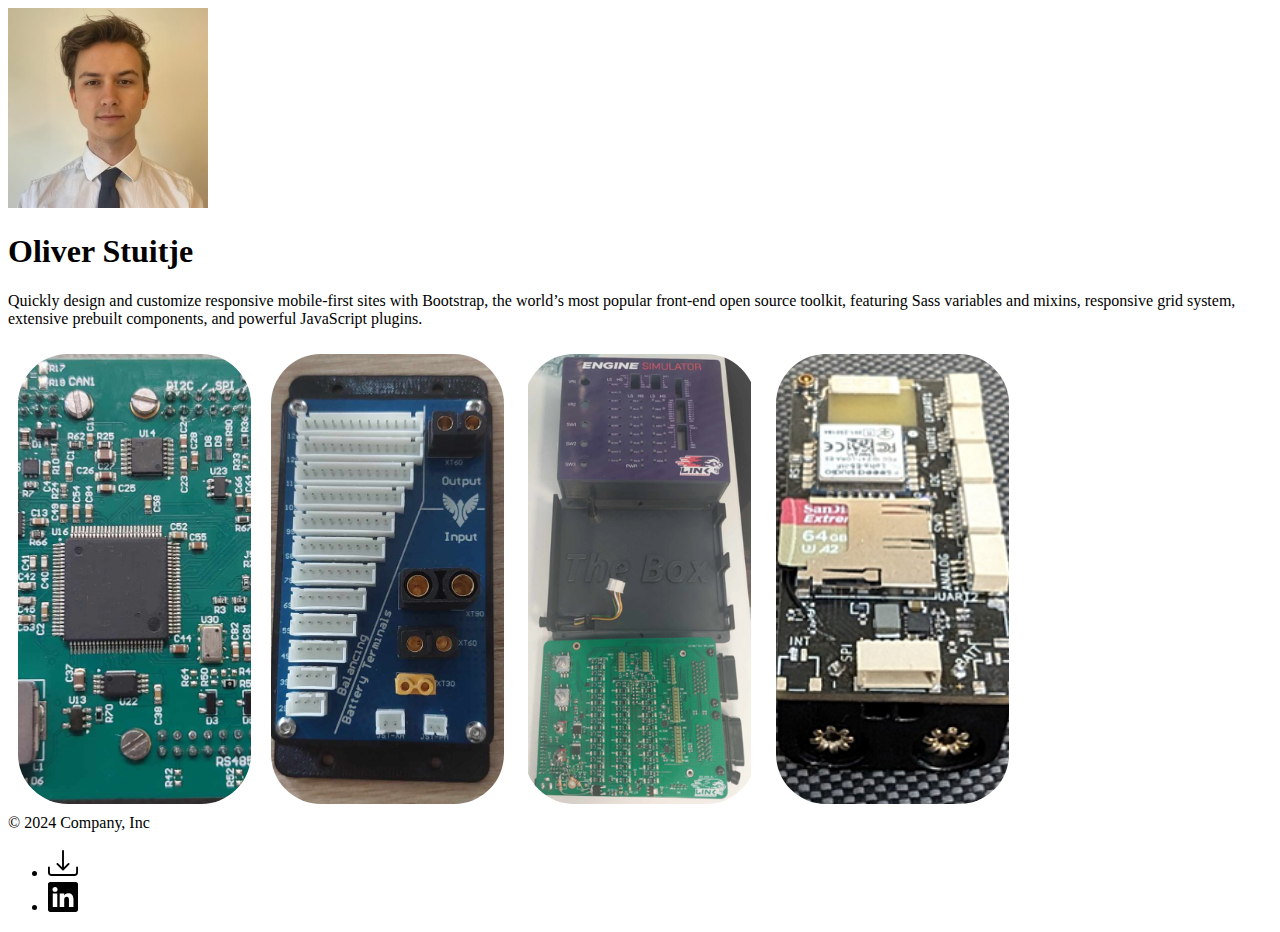
==== index.html @ b114d4f7 "Major update" ====
<!DOCTYPE html>
<html lang="en">

<head>
  <meta charset="UTF-8">
  <meta name="viewport" content="width=device-width, initial-scale=1.0">
  <title>Bootstrap Components</title>
  <link href="https://cdn.jsdelivr.net/npm/bootstrap@5.3.0-alpha2/dist/css/bootstrap.min.css" rel="stylesheet"
    integrity="sha384-aFq/bzH65dt+w6FI2ooMVUpc+21e0SRygnTpmBvdBgSdnuTN7QbdgL+OapgHtvPp" crossorigin="anonymous">
  <style>
  .feature-icon {
    width: 4rem;
    height: 4rem;
    border-radius: .75rem;
  }

  .my-container {
    display: flex;
  }

  .panel {
    background-size: auto 100%;
    background-position: center;
    background-repeat: no-repeat;
    height: 50vh;
    border-radius: 50px;
    overflow: hidden;
    color: aliceblue;
    cursor: pointer;
    flex: 0.5;
    margin: 10px;
    position: relative;
    transition: flex 0.7s ease-in;
  }

  .panel h3 {
    font-size: 24px;
    position: absolute;
    bottom: 20px;
    left: 20px;
    margin: 0;
    opacity: 0;
  }

  .panel.active {
    flex: 6;
    /* border-radius: 25px; */
  }
  
  .panel.active h3 {
    opacity: 1;
  }

  @media (max-width: 770px) {
    .panel:nth-of-type(2), .panel:nth-of-type(5) {
      display: none;
    }
  }


  </style>

</head>

<body>
  <!-- main title -->
  <section id="title">
    <div class="container">
      <div class="px-4 py-5 my-5 text-center">
        <img class="d-block mx-auto mb-4 myself" src="assets/images/myself.jpg" alt="picture of oliver stuitje" width="200" height="200" class="rounded-circle">
        <h1 class="display-5 fw-bold text-body-emphasis">Oliver Stuitje</h1>
        <div class="col-lg-6 mx-auto">
          <p class="lead mb-4">Quickly design and customize responsive mobile-first sites with Bootstrap, the world’s most popular front-end open source toolkit, featuring Sass variables and mixins, responsive grid system, extensive prebuilt components, and powerful JavaScript plugins.</p>
          <div class="d-grid gap-2 d-sm-flex justify-content-sm-center">
          </div>
        </div>
      </div>    
    </div>
  </section>

  <!-- expanding cards -->
  <section id="expandable-cards">
    <div class="container">
      <div class="my-container">
        <div class="panel" style="background-image: url('assets/images/Blackbox1.png')">
          <h3>Aircraft Blackbox - Kea Aerospace</h3>
        </div>
        <div class="panel" style="background-image: url('assets/images/break_board.jpg')">
          <h3>Explore the world</h3>
        </div>
        <div class="panel" style="background-image: url('assets/images/Link.png')">
          <h3>Explore the world</h3>
        </div>
        <div class="panel" style="background-image: url('assets/images/homemade_datalogger.png')">
          <h3>Explore the world</h3>
        </div>
        <div class="panel" style="background-image: url('assets/images/tvc.jpg')">
          <h3>Explore the world</h3>
        </div>
      </div>
    </div>
  </section>

  <div class="container">
    <footer class="d-flex flex-wrap justify-content-between align-items-center py-3 my-4 border-top">
      <div class="col-md-4 d-flex align-items-center">
        <a href="/" class="mb-3 me-2 mb-md-0 text-body-secondary text-decoration-none lh-1">
        </a>
        <span class="mb-3 mb-md-0 text-body-secondary">© 2024 Company, Inc</span>
      </div>
  
      <ul class="nav col-md-4 justify-content-end list-unstyled d-flex">
        <li class="ms-3"><a class="text-body-secondary" href="#"><img src="./download.svg" alt="moveit brand icon" height="30"></a></li>
        <li class="ms-3"><a class="text-body-secondary" href="#"><img src="./linkedin.svg" alt="moveit brand icon" height="30"></a></li>
        <!-- <li class="ms-3"><a class="text-body-secondary" href="#"><svg class="bi" width="24" height="24"><use xlink:href="#facebook"></use></svg></a></li> -->
      </ul>
    </footer>
  </div>

  
  <script src="https://cdn.jsdelivr.net/npm/bootstrap@5.3.3/dist/js/bootstrap.bundle.min.js" integrity="sha384-YvpcrYf0tY3lHB60NNkmXc5s9fDVZLESaAA55NDzOxhy9GkcIdslK1eN7N6jIeHz" crossorigin="anonymous"></script>
  <script src="expanding-script.js"></script>

</body>

</html>
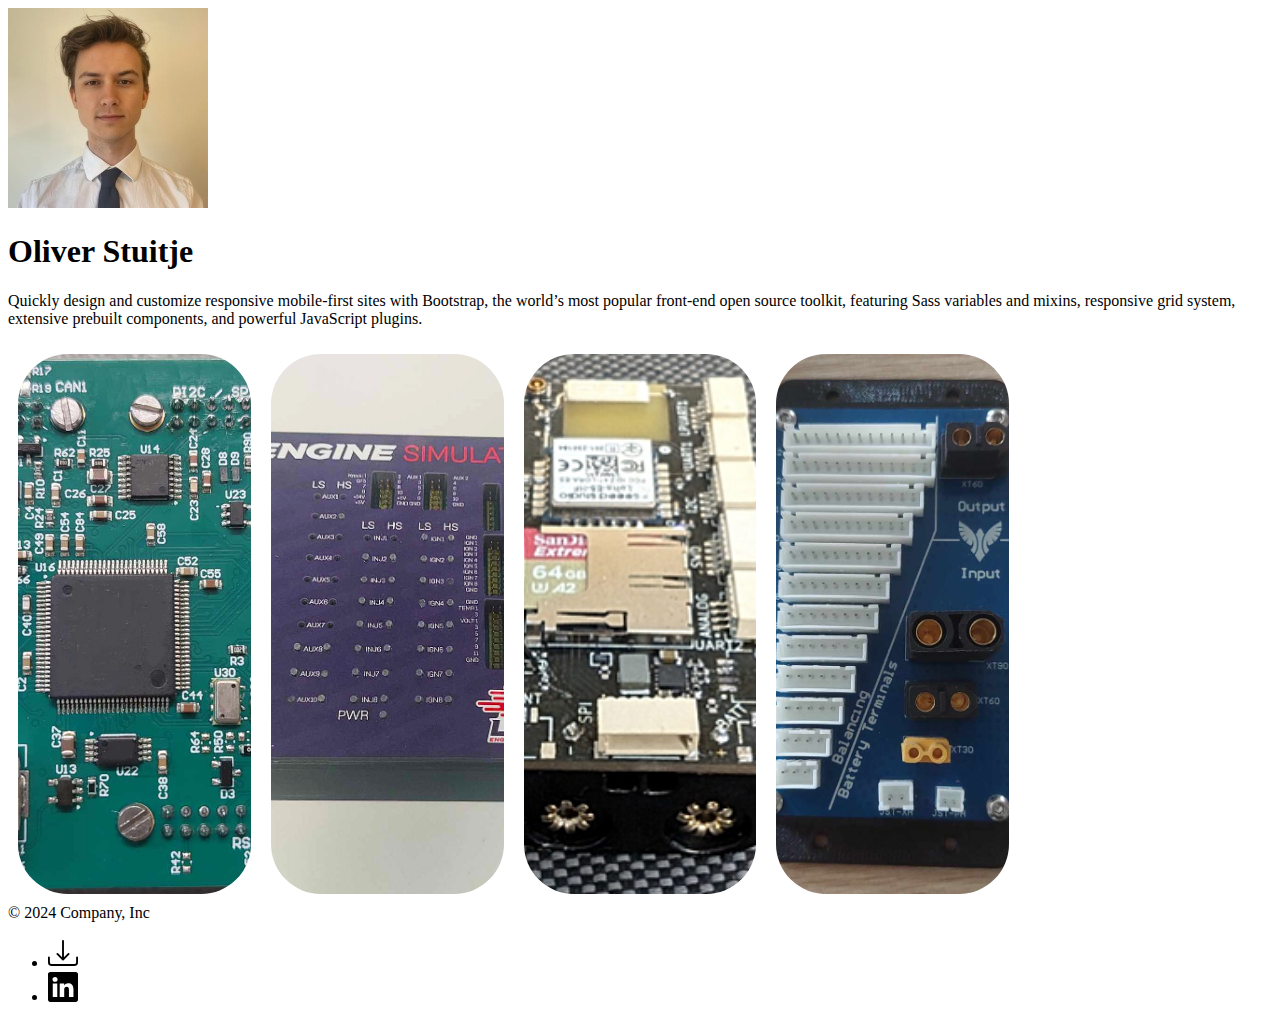
==== commit 8049e604: "Update index.html" ====
--- a/index.html
+++ b/index.html
@@ -19,10 +19,10 @@
   }
 
   .panel {
-    background-size: auto 100%;
+    background-size: cover;
     background-position: center;
     background-repeat: no-repeat;
-    height: 50vh;
+    height: 60vh;
     border-radius: 50px;
     overflow: hidden;
     color: aliceblue;
@@ -45,6 +45,7 @@
   .panel.active {
     flex: 6;
     /* border-radius: 25px; */
+
   }
   
   .panel.active h3 {
@@ -52,7 +53,7 @@
   }
 
   @media (max-width: 770px) {
-    .panel:nth-of-type(2), .panel:nth-of-type(5) {
+    .panel:nth-of-type(4), .panel:nth-of-type(5) {
       display: none;
     }
   }
@@ -85,13 +86,13 @@
         <div class="panel" style="background-image: url('assets/images/Blackbox1.png')">
           <h3>Aircraft Blackbox - Kea Aerospace</h3>
         </div>
-        <div class="panel" style="background-image: url('assets/images/break_board.jpg')">
-          <h3>Explore the world</h3>
-        </div>
-        <div class="panel" style="background-image: url('assets/images/Link.png')">
+        <div class="panel" style="background-image: url('assets/images/link.jpg')">
           <h3>Explore the world</h3>
         </div>
         <div class="panel" style="background-image: url('assets/images/homemade_datalogger.png')">
+          <h3>Explore the world</h3>
+        </div>
+        <div class="panel" style="background-image: url('assets/images/break_board.jpg')">
           <h3>Explore the world</h3>
         </div>
         <div class="panel" style="background-image: url('assets/images/tvc.jpg')">
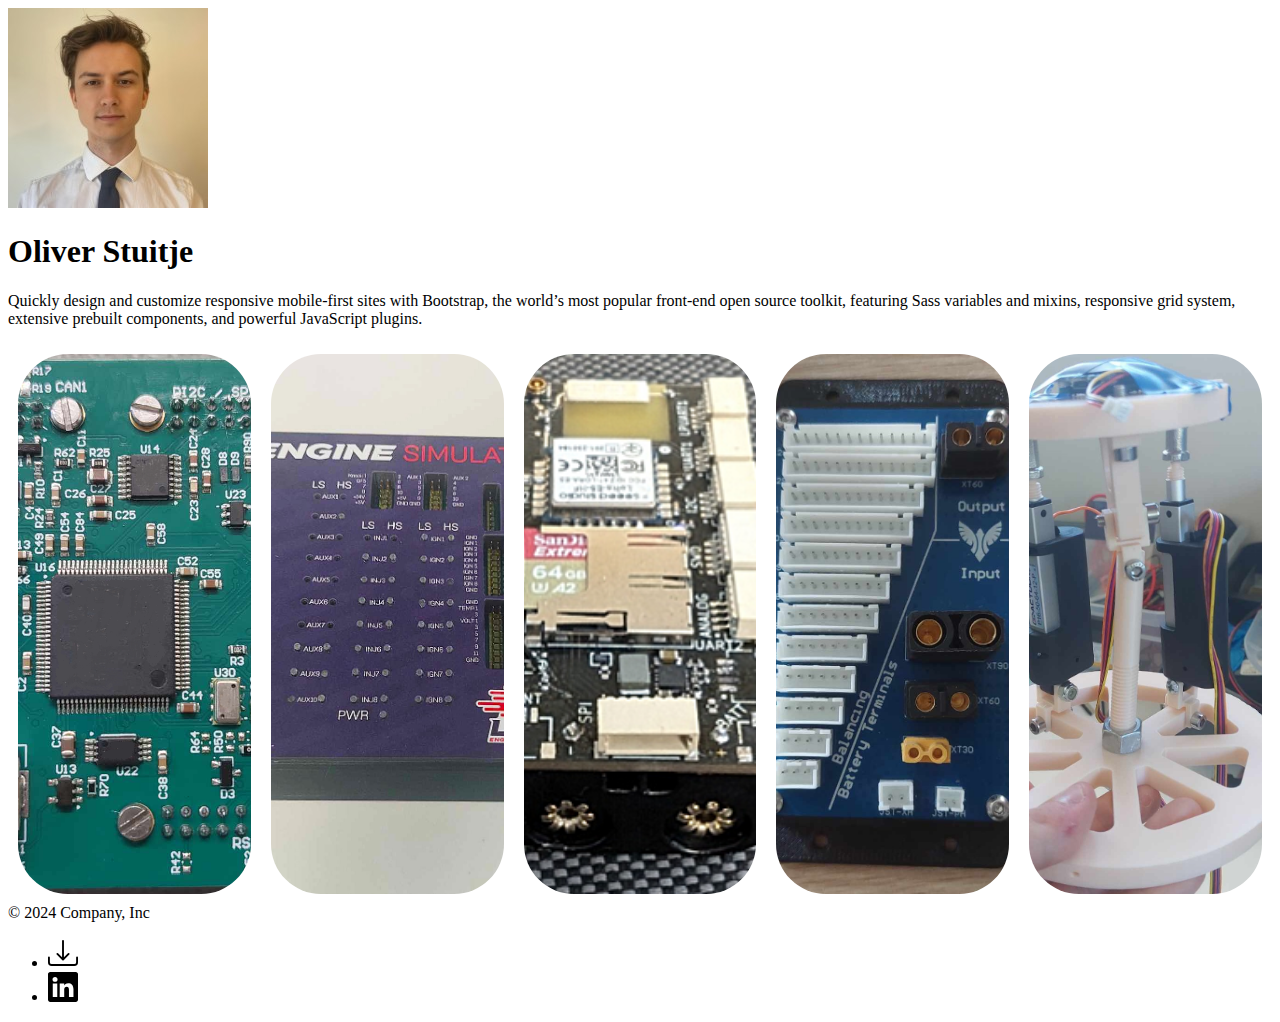
==== commit 2fd9cc89: "Update index.html" ====
--- a/index.html
+++ b/index.html
@@ -27,7 +27,7 @@
     overflow: hidden;
     color: aliceblue;
     cursor: pointer;
-    flex: 0.5;
+    flex: 0.65;
     margin: 10px;
     position: relative;
     transition: flex 0.7s ease-in;
@@ -95,7 +95,7 @@
         <div class="panel" style="background-image: url('assets/images/break_board.jpg')">
           <h3>Explore the world</h3>
         </div>
-        <div class="panel" style="background-image: url('assets/images/tvc.jpg')">
+        <div class="panel" style="background-image: url('assets/images/TVC.jpg')">
           <h3>Explore the world</h3>
         </div>
       </div>
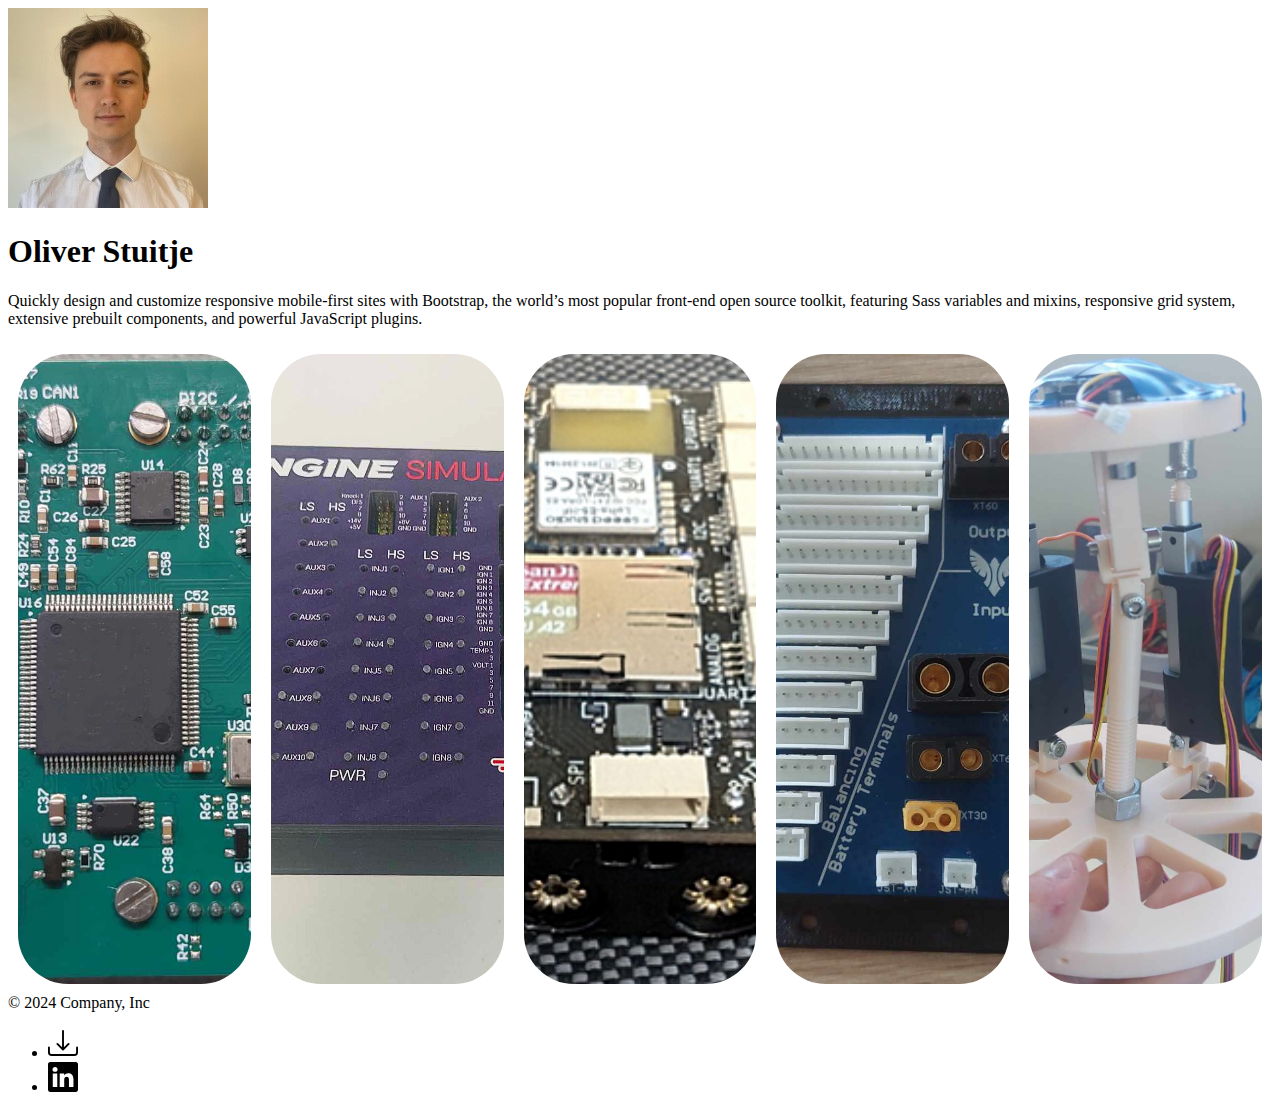
==== commit b539ef97: "Update index.html" ====
--- a/index.html
+++ b/index.html
@@ -22,12 +22,12 @@
     background-size: cover;
     background-position: center;
     background-repeat: no-repeat;
-    height: 60vh;
+    height: 70vh;
     border-radius: 50px;
     overflow: hidden;
     color: aliceblue;
     cursor: pointer;
-    flex: 0.65;
+    flex: 0.5;
     margin: 10px;
     position: relative;
     transition: flex 0.7s ease-in;
@@ -43,7 +43,7 @@
   }
 
   .panel.active {
-    flex: 6;
+    flex: 4;
     /* border-radius: 25px; */
 
   }
@@ -55,6 +55,10 @@
   @media (max-width: 770px) {
     .panel:nth-of-type(4), .panel:nth-of-type(5) {
       display: none;
+    }
+
+    .panel {
+      height: 40vh;
     }
   }
 
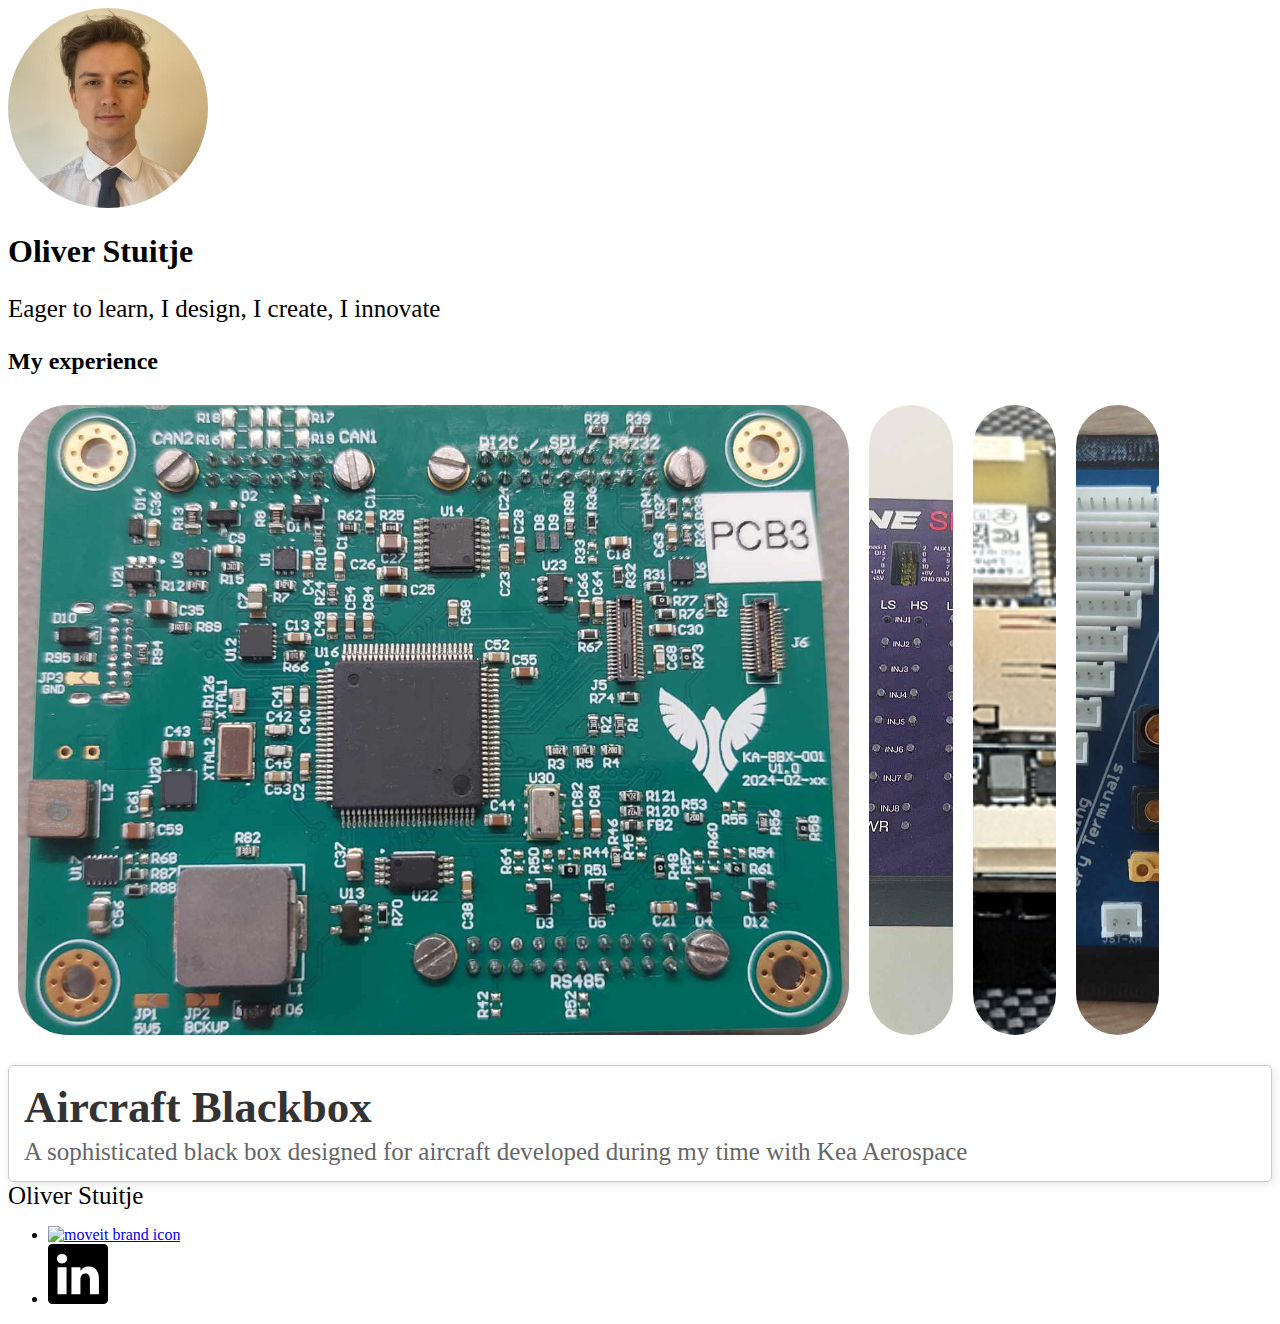
==== commit bc74887b: "Update index.html" ====
--- a/index.html
+++ b/index.html
@@ -4,7 +4,7 @@
 <head>
   <meta charset="UTF-8">
   <meta name="viewport" content="width=device-width, initial-scale=1.0">
-  <title>Bootstrap Components</title>
+  <title>Oliver Stuitje's project portfolio</title>
   <link href="https://cdn.jsdelivr.net/npm/bootstrap@5.3.0-alpha2/dist/css/bootstrap.min.css" rel="stylesheet"
     integrity="sha384-aFq/bzH65dt+w6FI2ooMVUpc+21e0SRygnTpmBvdBgSdnuTN7QbdgL+OapgHtvPp" crossorigin="anonymous">
   <style>
@@ -43,7 +43,7 @@
   }
 
   .panel.active {
-    flex: 4;
+    flex: 5;
     /* border-radius: 25px; */
 
   }
@@ -51,6 +51,42 @@
   .panel.active h3 {
     opacity: 1;
   }
+
+  .myself {
+    border-radius: 50%;
+  }
+
+  .my-description {
+    font-size: 25px;
+  }
+
+  .my-footer {
+    font-size: 25px;
+  }
+
+  /* Description container */
+  .description-container {
+            margin-top: 20px;
+            padding: 15px;
+            background: white;
+            border: 1px solid #ccc;
+            border-radius: 5px;
+            /* width: 100%; */
+            box-shadow: 2px 2px 10px rgba(0, 0, 0, 0.1);
+            transition: opacity 0.3s ease-in-out;
+        }
+
+        .description-header {
+            font-size: 45px;
+            font-weight: bold;
+            color: #333;
+            margin-bottom: 5px;
+        }
+
+        .description-text {
+            font-size: 25px;
+            color: #666;
+        }
 
   @media (max-width: 770px) {
     .panel:nth-of-type(4), .panel:nth-of-type(5) {
@@ -60,6 +96,8 @@
     .panel {
       height: 40vh;
     }
+
+
   }
 
 
@@ -75,57 +113,88 @@
         <img class="d-block mx-auto mb-4 myself" src="assets/images/myself.jpg" alt="picture of oliver stuitje" width="200" height="200" class="rounded-circle">
         <h1 class="display-5 fw-bold text-body-emphasis">Oliver Stuitje</h1>
         <div class="col-lg-6 mx-auto">
-          <p class="lead mb-4">Quickly design and customize responsive mobile-first sites with Bootstrap, the world’s most popular front-end open source toolkit, featuring Sass variables and mixins, responsive grid system, extensive prebuilt components, and powerful JavaScript plugins.</p>
+          <p class="lead mb-4 my-description">Eager to learn, I design, I create, I innovate</p>
           <div class="d-grid gap-2 d-sm-flex justify-content-sm-center">
           </div>
         </div>
       </div>    
     </div>
   </section>
+
+  <div class="container">
+    <h2>My experience</h2>
+  </div>
 
   <!-- expanding cards -->
   <section id="expandable-cards">
     <div class="container">
       <div class="my-container">
-        <div class="panel" style="background-image: url('assets/images/Blackbox1.png')">
-          <h3>Aircraft Blackbox - Kea Aerospace</h3>
-        </div>
-        <div class="panel" style="background-image: url('assets/images/link.jpg')">
-          <h3>Explore the world</h3>
-        </div>
-        <div class="panel" style="background-image: url('assets/images/homemade_datalogger.png')">
-          <h3>Explore the world</h3>
-        </div>
-        <div class="panel" style="background-image: url('assets/images/break_board.jpg')">
-          <h3>Explore the world</h3>
-        </div>
-        <div class="panel" style="background-image: url('assets/images/TVC.jpg')">
-          <h3>Explore the world</h3>
+        <div class="panel active" style="background-image: url('assets/images/Blackbox1.png')" onclick="updateDescription('Aircraft Blackbox', 'A sophisticated black box designed for aircraft developed during my time with Kea Aerospace')">>
+        </div>
+        <div class="panel" style="background-image: url('assets/images/link.jpg')" onclick="updateDescription('Engine Simulator', 'A high-tech simulator used to test and analyze car manufacturer ECUs')">
+        </div>
+        <div class="panel" style="background-image: url('assets/images/homemade_datalogger.png')" onclick="updateDescription('Lower Power Datalogger', 'A custom-built data recording device used for collecting and storing experimental data. Interfaces with I2C, SPI, and UART')">
+        </div>
+        <div class="panel" style="background-image: url('assets/images/break_board.jpg')" onclick="updateDescription('Breakout Board', 'A circuit board designed to make interfacing with different li-ion batteries easier and more manageable.')">
+        </div>
+        <div class="panel" style="background-image: url('assets/images/tvc.jpg')" onclick="updateDescription('Thrust Vector Control', 'Designed using a combination of 3D printed and off the shelf parts, This is an advanced rocket control system that allows for real-time precise flight maneuvering.')">
         </div>
       </div>
     </div>
   </section>
-
+  <!-- Description box -->
+   <div class="container">
+    <div class="description-container">
+      <div id="description-header" class="description-header">Aircraft Blackbox</div>
+      <div id="description-text" class="description-text">A sophisticated black box designed for aircraft developed during my time with Kea Aerospace</div>
+    </div>
+   </div>
+  
+  
+  <!-- footer -->
   <div class="container">
     <footer class="d-flex flex-wrap justify-content-between align-items-center py-3 my-4 border-top">
       <div class="col-md-4 d-flex align-items-center">
         <a href="/" class="mb-3 me-2 mb-md-0 text-body-secondary text-decoration-none lh-1">
         </a>
-        <span class="mb-3 mb-md-0 text-body-secondary">© 2024 Company, Inc</span>
+        <span class="mb-3 mb-md-0 text-body-secondary my-footer">Oliver Stuitje</span>
       </div>
   
       <ul class="nav col-md-4 justify-content-end list-unstyled d-flex">
-        <li class="ms-3"><a class="text-body-secondary" href="#"><img src="./download.svg" alt="moveit brand icon" height="30"></a></li>
-        <li class="ms-3"><a class="text-body-secondary" href="#"><img src="./linkedin.svg" alt="moveit brand icon" height="30"></a></li>
+        <li class="ms-3"><a class="text-body-secondary" href="./assets/documents/Oliver_S_CV_2025.pdf"><img src="./filetype-pdf.svg" alt="moveit brand icon" height="60"></a></li>
+        <li class="ms-3"><a class="text-body-secondary" href="https://www.linkedin.com/in/oliver-stuitje-131830264/"><img src="./linkedin.svg" alt="moveit brand icon" height="60"></a></li>
         <!-- <li class="ms-3"><a class="text-body-secondary" href="#"><svg class="bi" width="24" height="24"><use xlink:href="#facebook"></use></svg></a></li> -->
       </ul>
     </footer>
   </div>
 
   
+
+  
   <script src="https://cdn.jsdelivr.net/npm/bootstrap@5.3.3/dist/js/bootstrap.bundle.min.js" integrity="sha384-YvpcrYf0tY3lHB60NNkmXc5s9fDVZLESaAA55NDzOxhy9GkcIdslK1eN7N6jIeHz" crossorigin="anonymous"></script>
   <script src="expanding-script.js"></script>
 
+  <script>
+    function updateDescription(title, text) {
+        const header = document.getElementById('description-header');
+        const description = document.getElementById('description-text');
+
+        // Fade out effect before updating
+        header.style.opacity = 0;
+        description.style.opacity = 0;
+
+        setTimeout(() => {
+            header.textContent = title;
+            description.textContent = text;
+
+            // Fade in effect after updating
+            header.style.opacity = 1;
+            description.style.opacity = 1;
+        }, 200);
+    }
+</script>
+
 </body>
 
 </html>
+
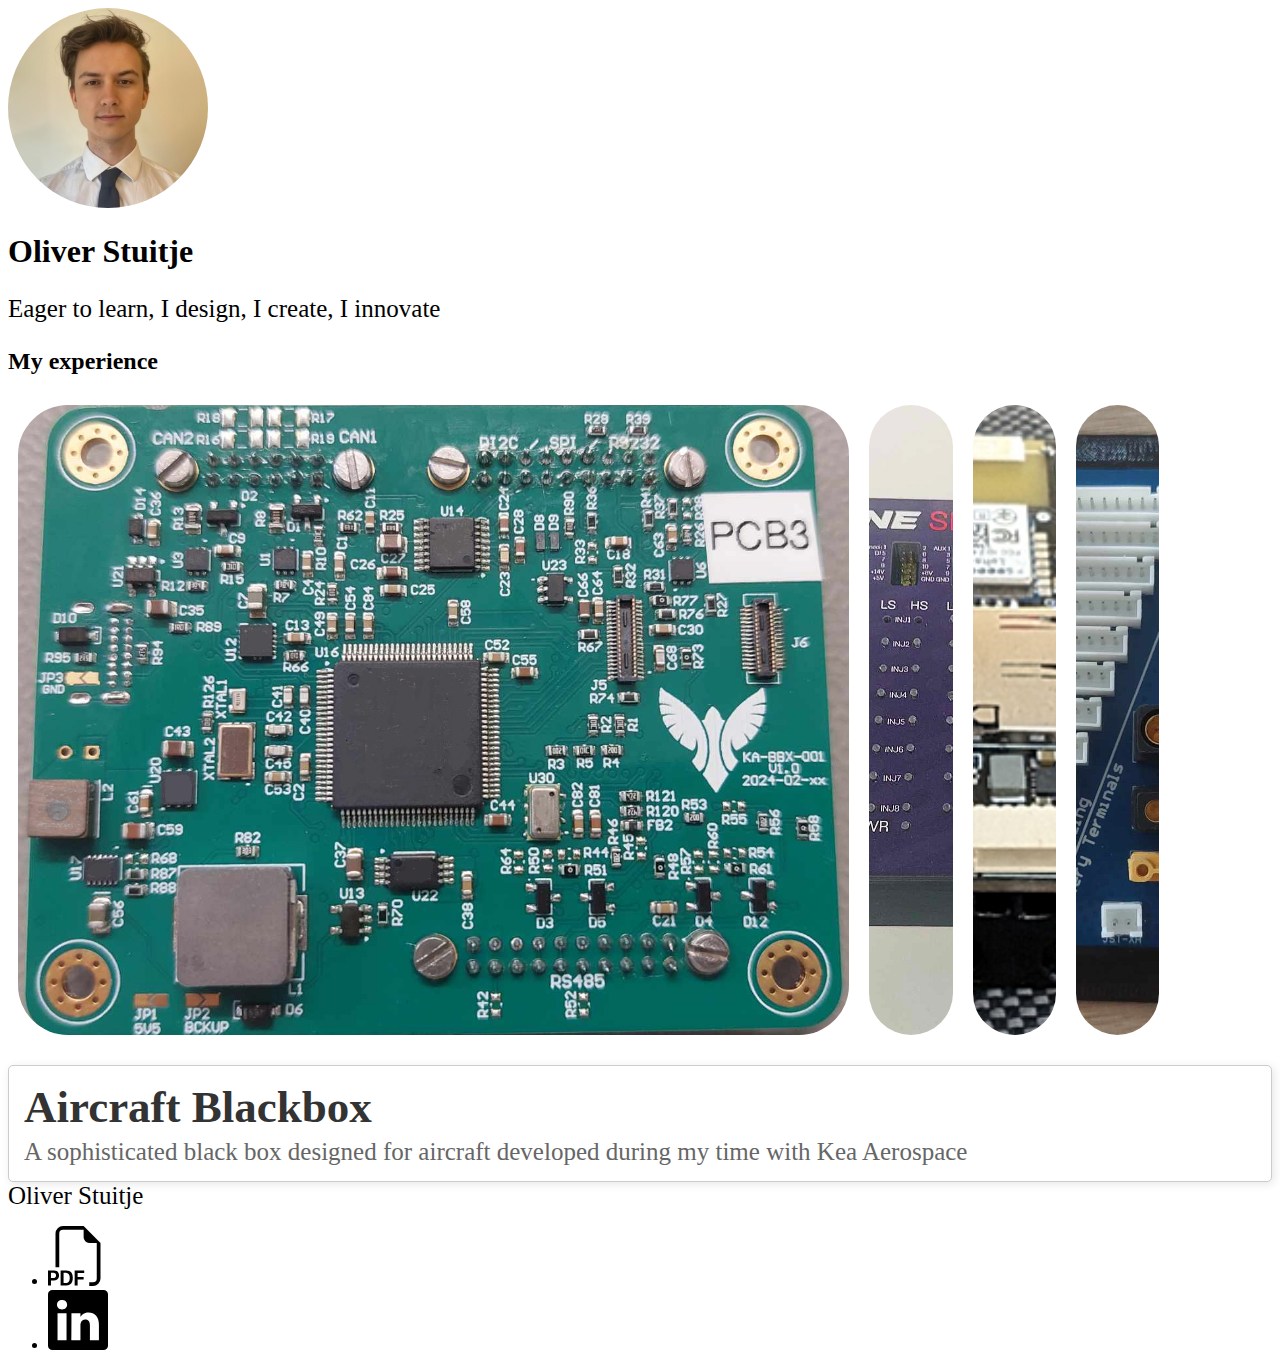
==== commit 1ed4de83: "Update index.html" ====
--- a/index.html
+++ b/index.html
@@ -133,7 +133,7 @@
         </div>
         <div class="panel" style="background-image: url('assets/images/link.jpg')" onclick="updateDescription('Engine Simulator', 'A high-tech simulator used to test and analyze car manufacturer ECUs')">
         </div>
-        <div class="panel" style="background-image: url('assets/images/homemade_datalogger.png')" onclick="updateDescription('Lower Power Datalogger', 'A custom-built data recording device used for collecting and storing experimental data. Interfaces with I2C, SPI, and UART')">
+        <div class="panel" style="background-image: url('assets/images/homemade_datalogger.png')" onclick="updateDescription('Lower Power Datalogger', 'Developed at home in my spare time, This custom-built data recording device is used for collecting and storing experimental data. Interfaces with I2C, SPI, and UART')">
         </div>
         <div class="panel" style="background-image: url('assets/images/break_board.jpg')" onclick="updateDescription('Breakout Board', 'A circuit board designed to make interfacing with different li-ion batteries easier and more manageable.')">
         </div>
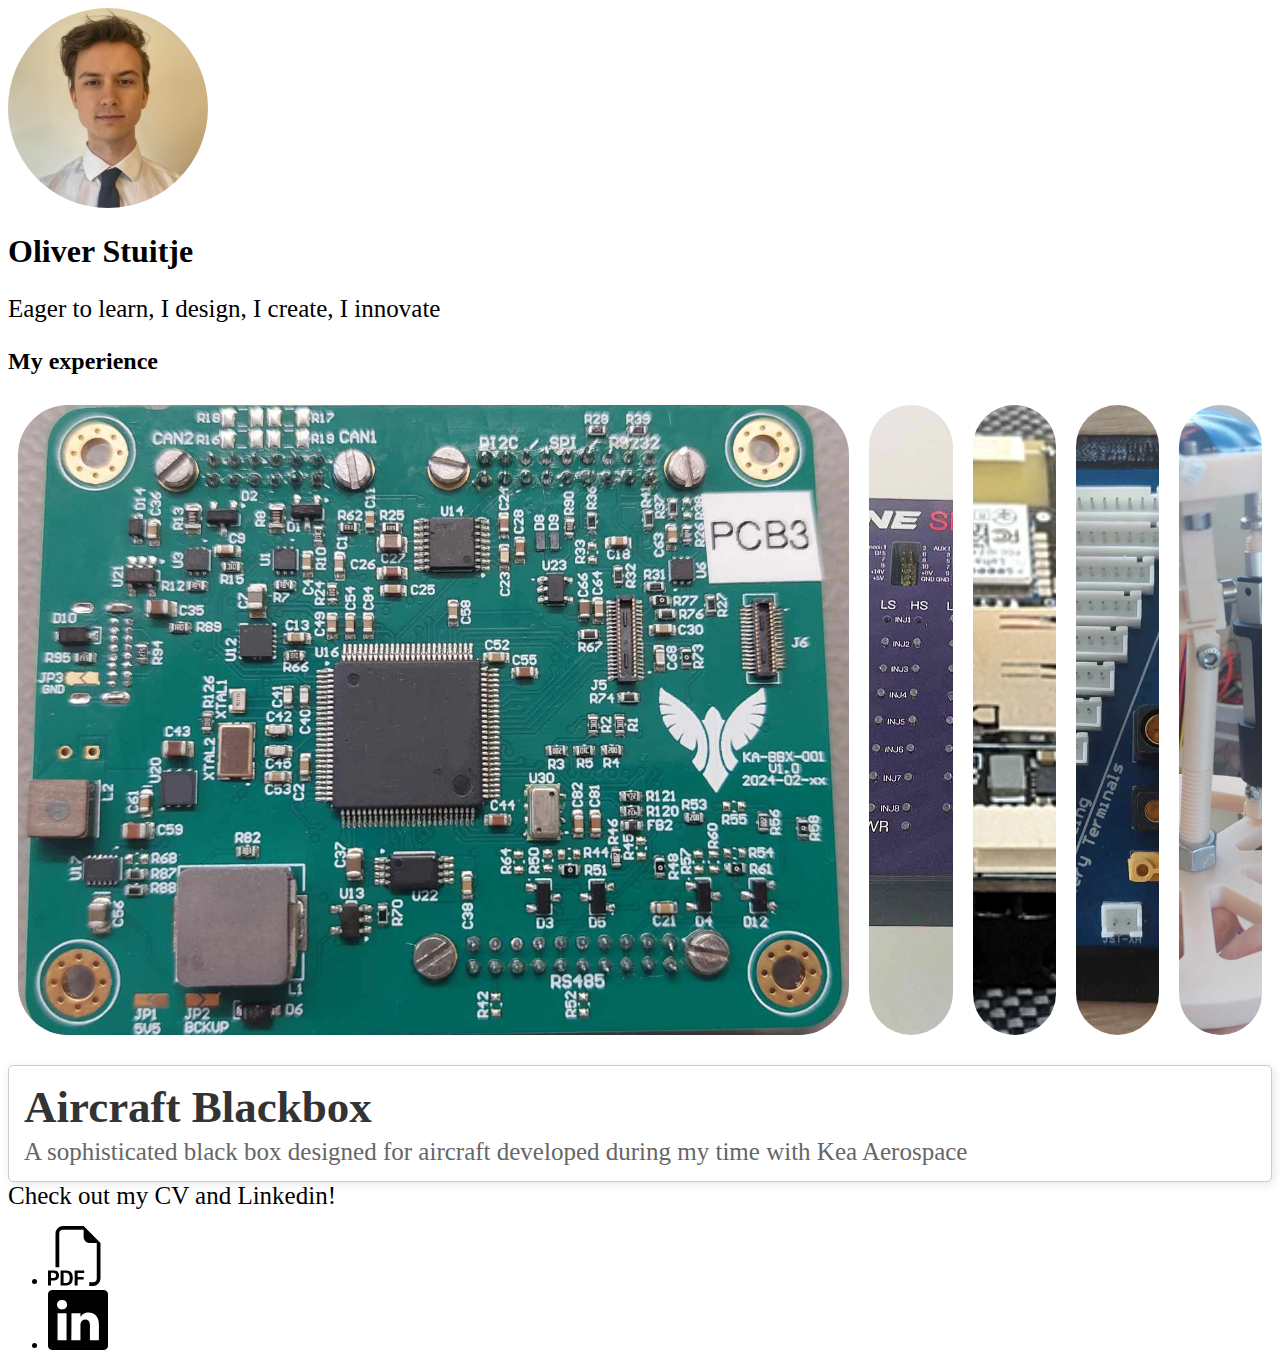
==== commit 58b1b3a3: "Update index.html" ====
--- a/index.html
+++ b/index.html
@@ -137,7 +137,7 @@
         </div>
         <div class="panel" style="background-image: url('assets/images/break_board.jpg')" onclick="updateDescription('Breakout Board', 'A circuit board designed to make interfacing with different li-ion batteries easier and more manageable.')">
         </div>
-        <div class="panel" style="background-image: url('assets/images/tvc.jpg')" onclick="updateDescription('Thrust Vector Control', 'Designed using a combination of 3D printed and off the shelf parts, This is an advanced rocket control system that allows for real-time precise flight maneuvering.')">
+        <div class="panel" style="background-image: url('assets/images/TVC.jpg')" onclick="updateDescription('Thrust Vector Control', 'Designed using a combination of 3D printed and off the shelf parts, This is an advanced rocket control system that allows for real-time precise flight maneuvering.')">
         </div>
       </div>
     </div>
@@ -157,7 +157,7 @@
       <div class="col-md-4 d-flex align-items-center">
         <a href="/" class="mb-3 me-2 mb-md-0 text-body-secondary text-decoration-none lh-1">
         </a>
-        <span class="mb-3 mb-md-0 text-body-secondary my-footer">Oliver Stuitje</span>
+        <span class="mb-3 mb-md-0 text-body-secondary my-footer">Check out my CV and Linkedin!</span>
       </div>
   
       <ul class="nav col-md-4 justify-content-end list-unstyled d-flex">
